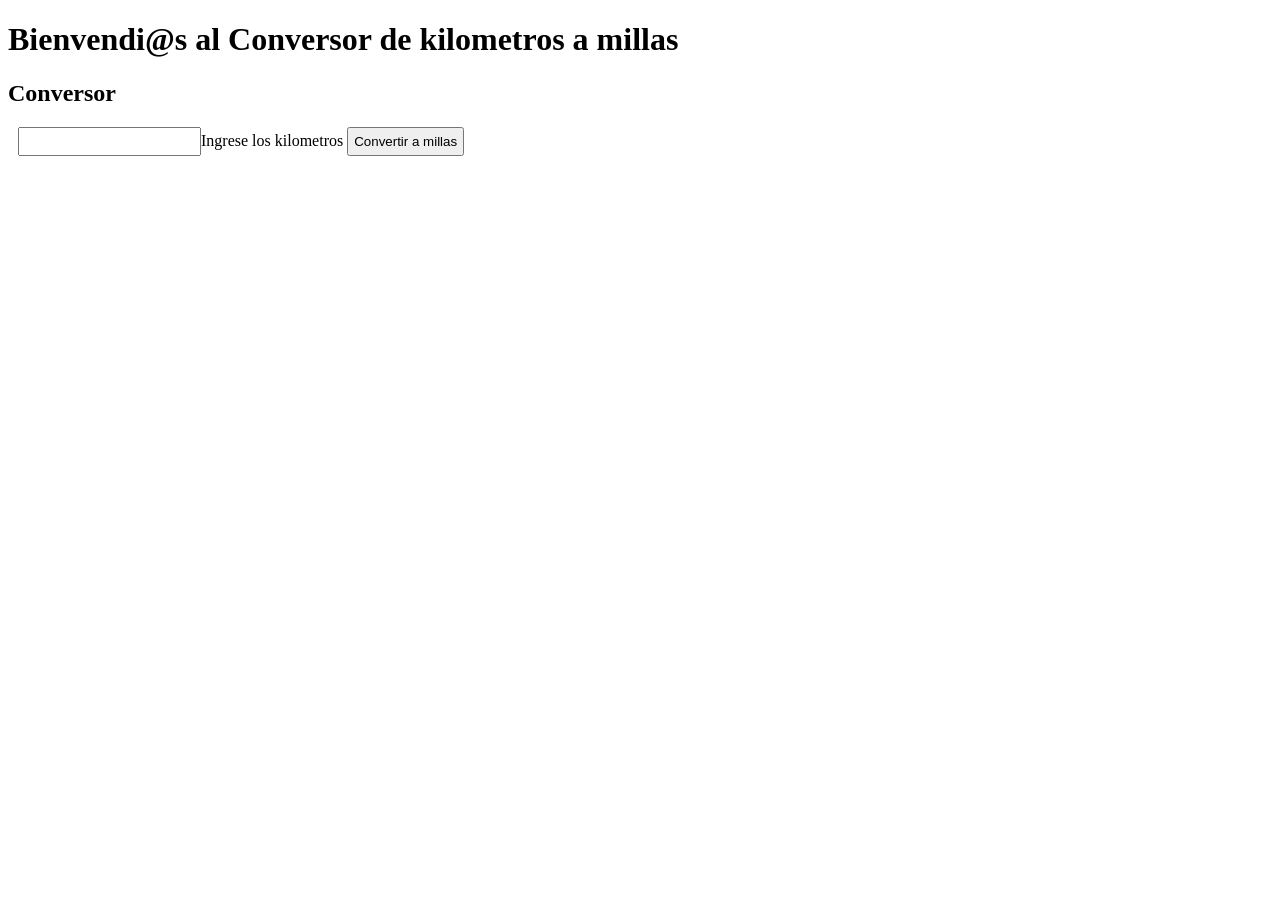
==== Index.html @ 075b9bf3 "ActComprobacion1" ====
<!DOCTYPE html>
<html lang="en">
<head>
    <meta charset="UTF-8">
    <meta name="viewport" content="width=device-width, initial-scale=1.0">
    <title>Conversor Web de Km a M</title>
    <link rel="stylesheet" href="style.css">
</head>
<body>
    <h1>Bienvendi@s al Conversor de kilometros a millas</h1>
    
    <h2>Conversor</h2>

    <label for="valor"></label>
    <input type="number">Ingrese los kilometros
    <button onclick="convertir">Convertir a millas</button>

    <p id=""></p>

    <p id=""></p>
    <div id=""></div>

    <script src="script.js"></script>
</body>
<footer>

</footer>
</html>
---- style.css ----
body {
    background: white;
}

input, label, button {
    font-family: Arial, sans-serif;
    font-weight: 100;
    margin: auto;
    padding: 5px;
    color: black;
}

p {
    color: black;
    font-family: Arial, sans-serif;
    font-size: small;
}

div {
    color: black;
    
}
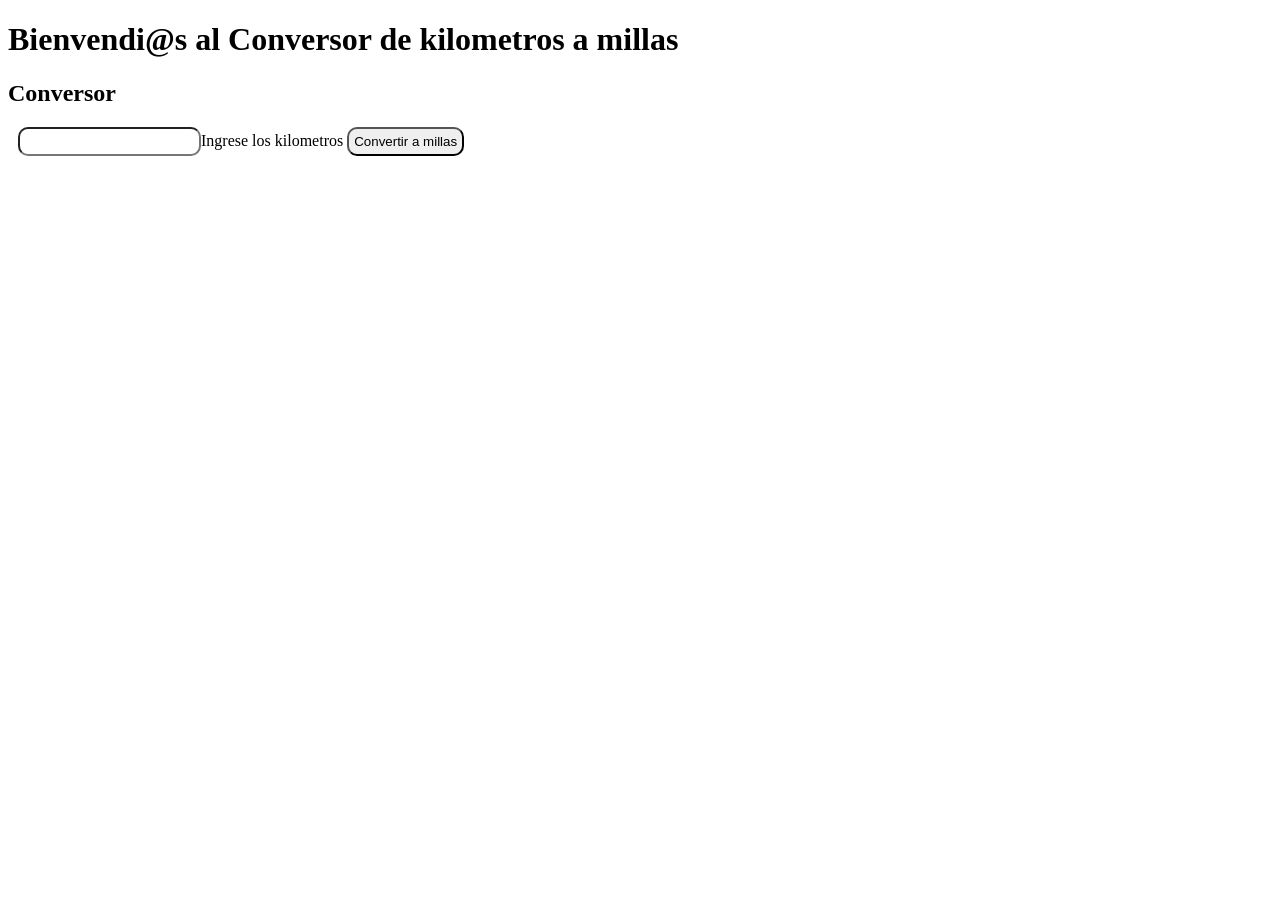
==== commit 6e53c926: "ActComprobacion1" ====
--- a/Index.html
+++ b/Index.html
@@ -21,8 +21,9 @@
     <div id=""></div>
 
     <script src="script.js"></script>
+    <script src="worker.js"></script>
 </body>
 <footer>
-
+    
 </footer>
 </html>
--- a/style.css
+++ b/style.css
@@ -8,6 +8,7 @@
     margin: auto;
     padding: 5px;
     color: black;
+    border-radius: 10px;
 }
 
 p {
@@ -18,5 +19,5 @@
 
 div {
     color: black;
-    
+    border-radius: 10px;
 }
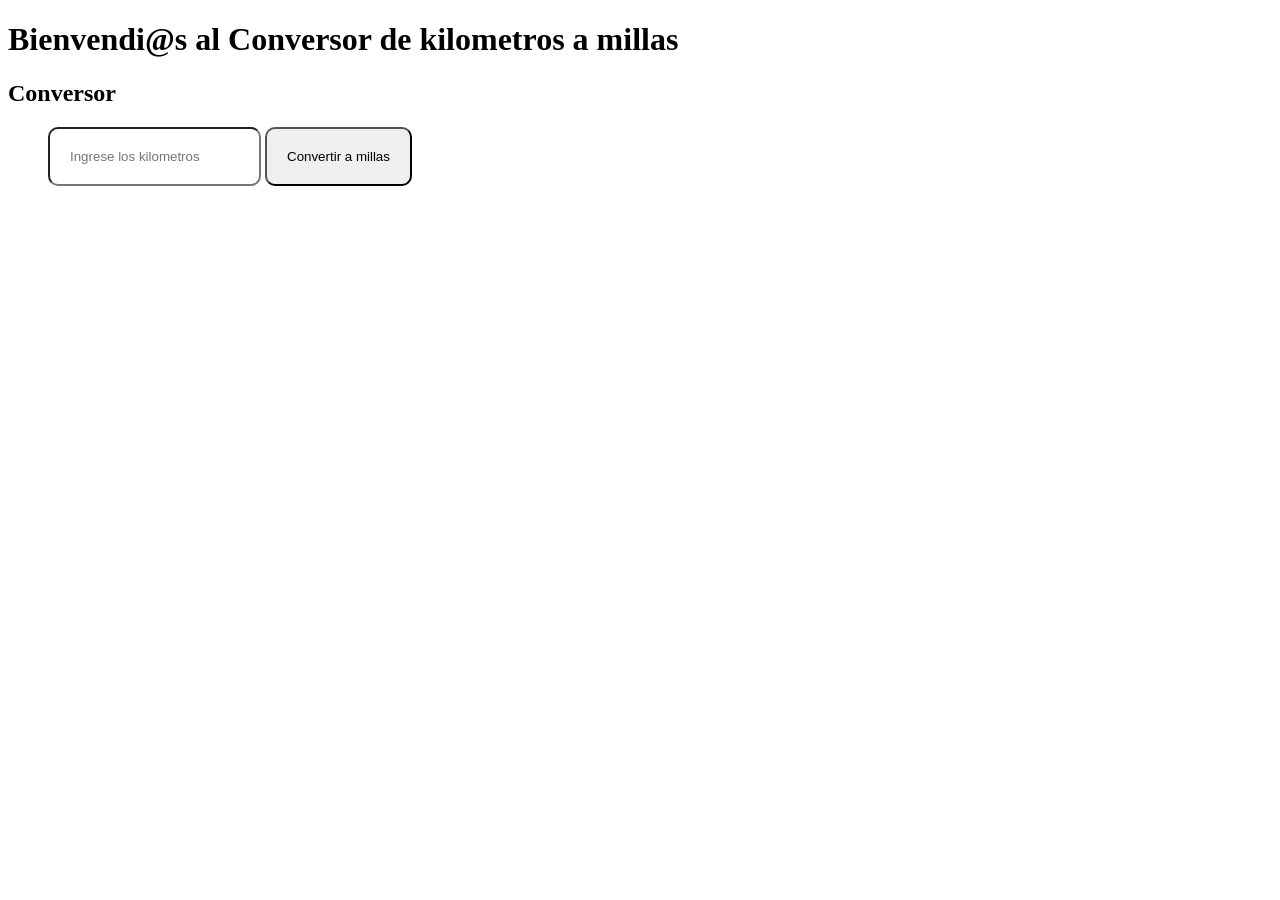
==== commit de4b9b1b: "ActComprobacion1" ====
--- a/Index.html
+++ b/Index.html
@@ -12,7 +12,7 @@
     <h2>Conversor</h2>
 
     <label for="valor"></label>
-    <input type="number">Ingrese los kilometros
+    <input type="number" placeholder="Ingrese los kilometros">
     <button onclick="convertir">Convertir a millas</button>
 
     <p id=""></p>
--- a/style.css
+++ b/style.css
@@ -4,9 +4,9 @@
 
 input, label, button {
     font-family: Arial, sans-serif;
-    font-weight: 100;
+    font-weight: 500;
     margin: auto;
-    padding: 5px;
+    padding: 20px;
     color: black;
     border-radius: 10px;
 }
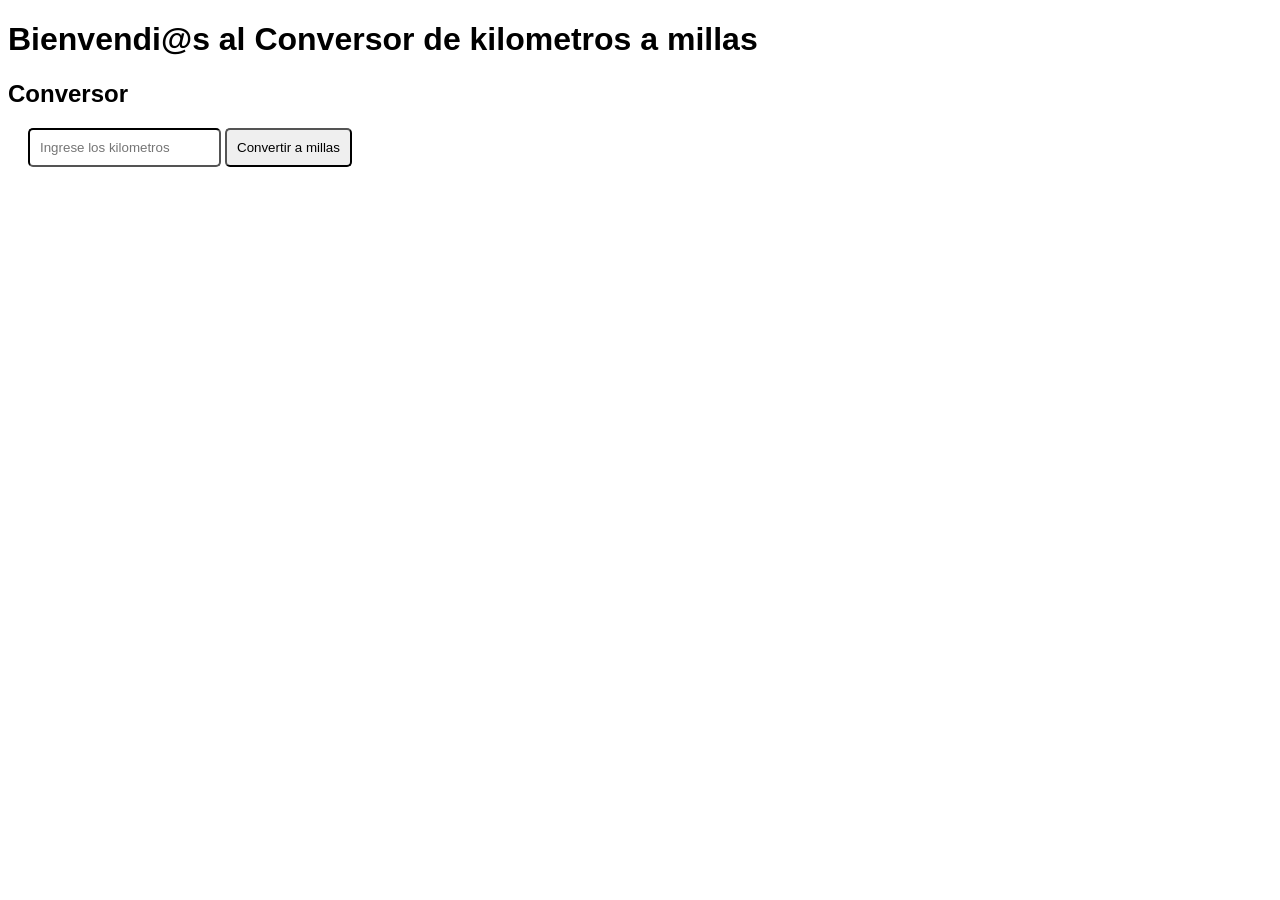
==== commit ebb9d690: "ActComprobacion1" ====
--- a/Index.html
+++ b/Index.html
@@ -15,9 +15,9 @@
     <input type="number" placeholder="Ingrese los kilometros">
     <button onclick="convertir">Convertir a millas</button>
 
-    <p id=""></p>
+    <p id="resultado"></p>
 
-    <p id=""></p>
+    <p id="historial"></p>
     <div id=""></div>
 
     <script src="script.js"></script>
--- a/style.css
+++ b/style.css
@@ -4,11 +4,12 @@
 
 input, label, button {
     font-family: Arial, sans-serif;
-    font-weight: 500;
+    font-weight: 100;
     margin: auto;
-    padding: 20px;
+    padding: 10px;
     color: black;
-    border-radius: 10px;
+    border-radius: 5px;
+    border-color: black;
 }
 
 p {
@@ -20,4 +21,8 @@
 div {
     color: black;
     border-radius: 10px;
+}
+
+h1, h2 {
+    font-family: Arial, sans-serif;
 }
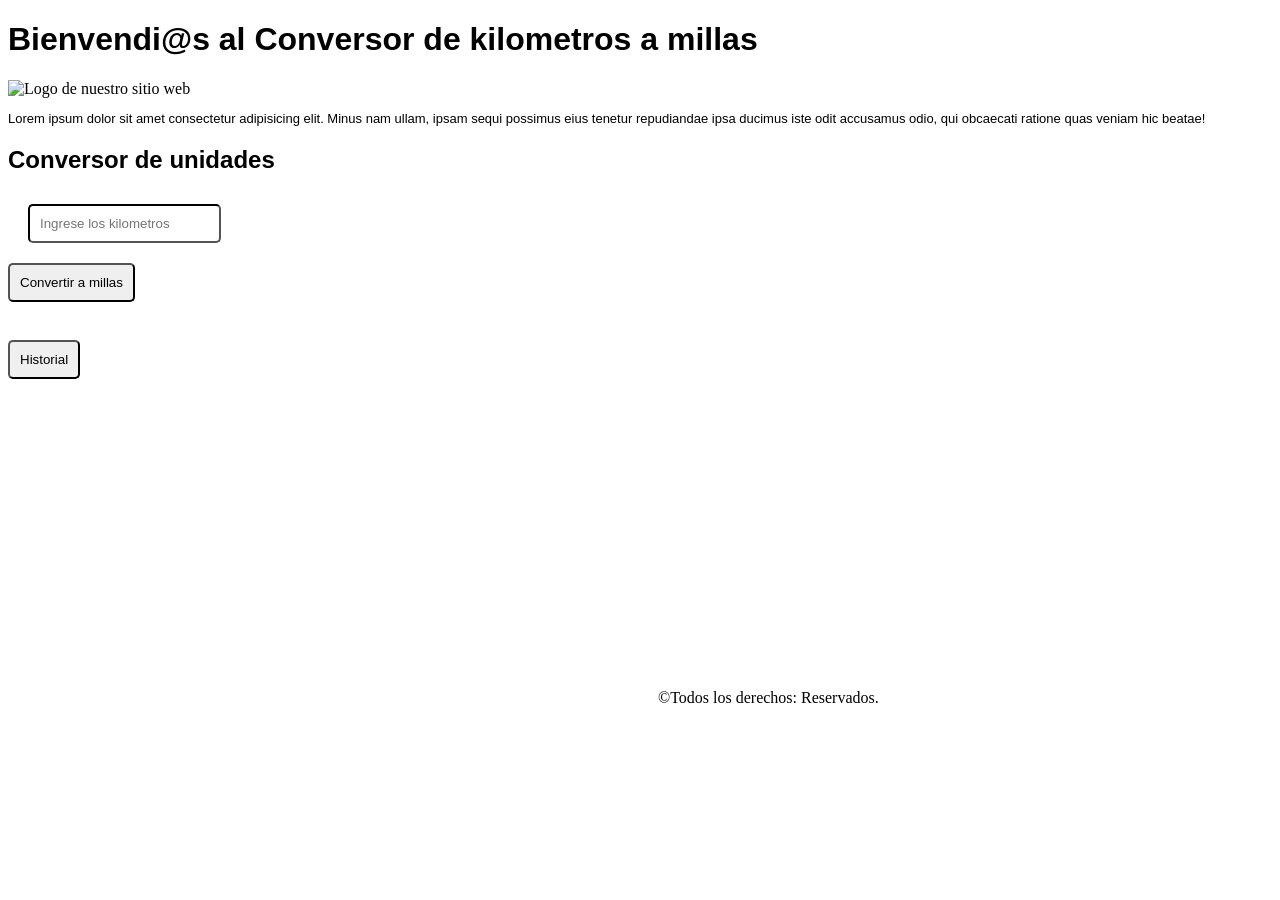
==== commit 0da5deee: "ActComprobacion1" ====
--- a/Index.html
+++ b/Index.html
@@ -3,17 +3,21 @@
 <head>
     <meta charset="UTF-8">
     <meta name="viewport" content="width=device-width, initial-scale=1.0">
-    <title>Conversor Web de Km a M</title>
+    <title>Conversor Web</title>
     <link rel="stylesheet" href="style.css">
 </head>
 <body>
+    
     <h1>Bienvendi@s al Conversor de kilometros a millas</h1>
+    <img src="" alt="Logo de nuestro sitio web">
+    <p>Lorem ipsum dolor sit amet consectetur adipisicing elit. Minus nam ullam, ipsam sequi possimus eius tenetur repudiandae ipsa ducimus iste odit accusamus odio, qui obcaecati ratione quas veniam hic beatae!</p>
     
-    <h2>Conversor</h2>
+    <h2>Conversor de unidades</h2>
 
     <label for="valor"></label>
-    <input type="number" placeholder="Ingrese los kilometros">
-    <button onclick="convertir">Convertir a millas</button>
+    <input type="number" placeholder="Ingrese los kilometros"><br>
+    <button onclick="convertir">Convertir a millas</button><br><br>
+    <button onclick="verhistorial">Historial</button>
 
     <p id="resultado"></p>
 
@@ -24,6 +28,6 @@
     <script src="worker.js"></script>
 </body>
 <footer>
-    
+    &copy;Todos los derechos: Reservados.
 </footer>
 </html>
--- a/style.css
+++ b/style.css
@@ -1,11 +1,17 @@
 body {
     background: white;
+}
+
+footer {
+    margin-left: 650px;
+    margin-top: 300px;
 }
 
 input, label, button {
     font-family: Arial, sans-serif;
     font-weight: 100;
-    margin: auto;
+    margin-top: 10px;
+    margin-bottom: 10px;
     padding: 10px;
     color: black;
     border-radius: 5px;
@@ -25,4 +31,5 @@
 
 h1, h2 {
     font-family: Arial, sans-serif;
-}+}
+
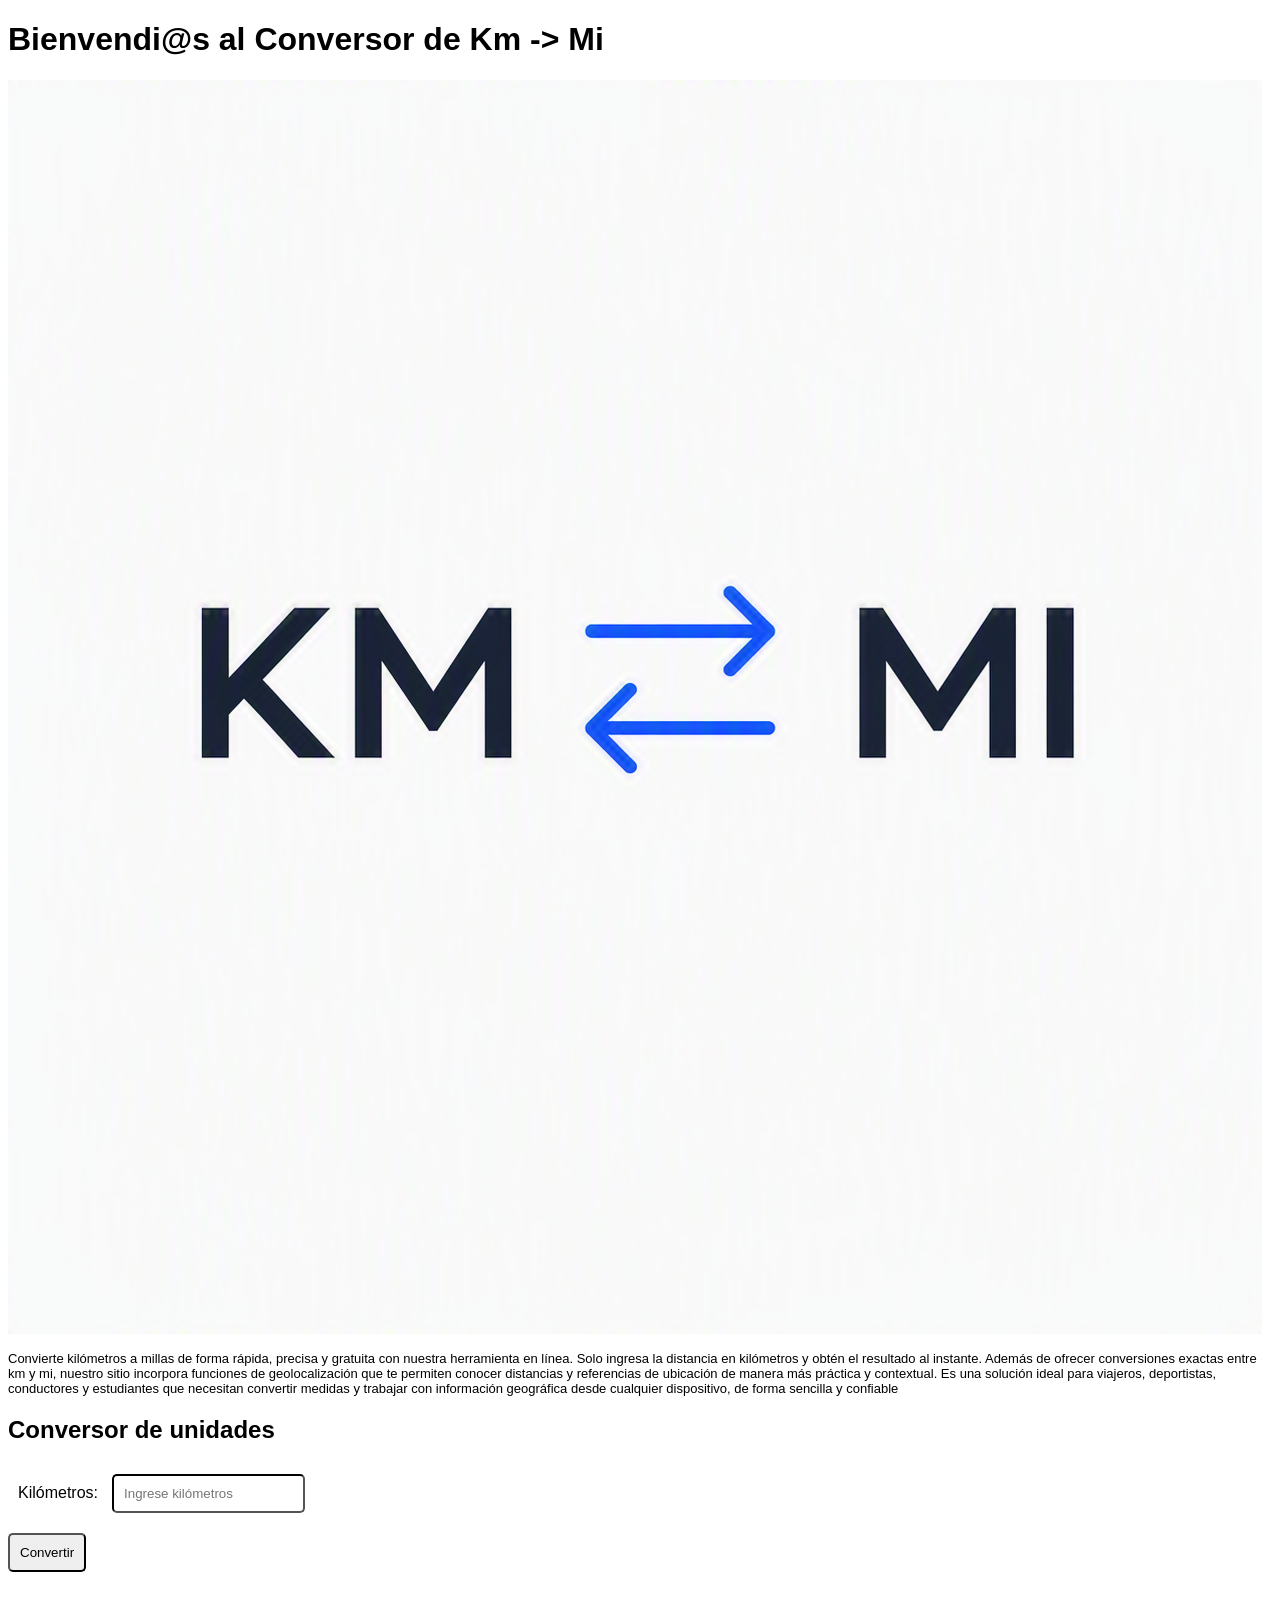
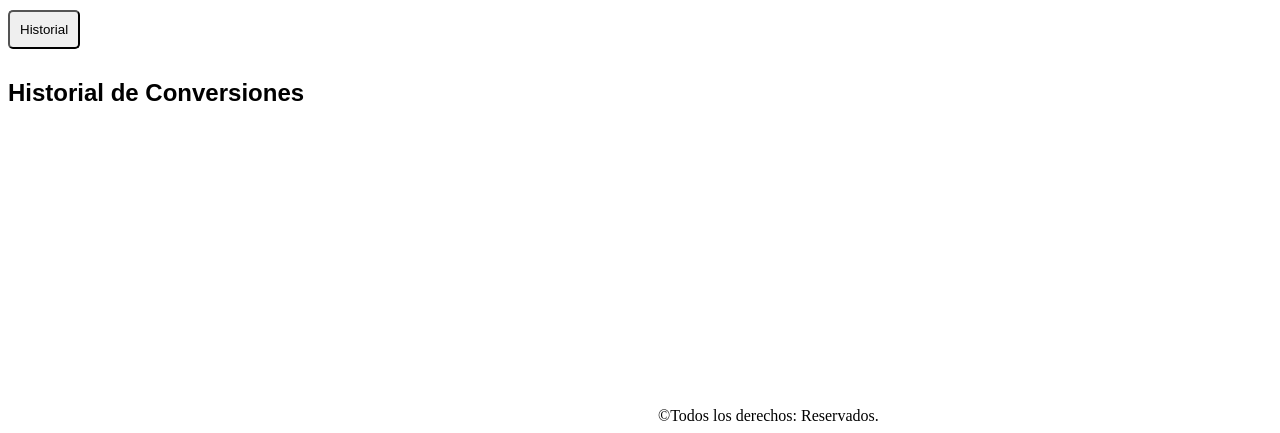
==== commit 84d27486: "Modificaciones y agregaciones al script y worker" ====
--- a/Index.html
+++ b/Index.html
@@ -3,29 +3,30 @@
 <head>
     <meta charset="UTF-8">
     <meta name="viewport" content="width=device-width, initial-scale=1.0">
-    <title>Conversor Web</title>
+    <title>Conversor Km a Mi</title>
     <link rel="stylesheet" href="style.css">
 </head>
 <body>
     
-    <h1>Bienvendi@s al Conversor de kilometros a millas</h1>
-    <img src="" alt="Logo de nuestro sitio web">
-    <p>Lorem ipsum dolor sit amet consectetur adipisicing elit. Minus nam ullam, ipsam sequi possimus eius tenetur repudiandae ipsa ducimus iste odit accusamus odio, qui obcaecati ratione quas veniam hic beatae!</p>
+    <h1>Bienvendi@s al Conversor de Km -> Mi</h1>
+    <img src="Assets/Logo.png" alt="Logo de nuestro sitio web">
+    <p>Convierte kilómetros a millas de forma rápida, precisa y gratuita con nuestra herramienta en línea. Solo ingresa la distancia en kilómetros y obtén el resultado al instante. Además de ofrecer conversiones exactas entre km y mi, nuestro sitio incorpora funciones de geolocalización que te permiten conocer distancias y referencias de ubicación de manera más práctica y contextual. Es una solución ideal para viajeros, deportistas, conductores y estudiantes que necesitan convertir medidas y trabajar con información geográfica desde cualquier dispositivo, de forma sencilla y confiable</p>
     
     <h2>Conversor de unidades</h2>
 
-    <label for="valor"></label>
-    <input type="number" placeholder="Ingrese los kilometros"><br>
-    <button onclick="convertir">Convertir a millas</button><br><br>
+    <label for="valor">Kilómetros:</label>
+    <input type="number" id="valor" placeholder="Ingrese kilómetros"><br>
+    <button onclick="convertir">Convertir</button><br><br>
     <button onclick="verhistorial">Historial</button>
 
     <p id="resultado"></p>
 
-    <p id="historial"></p>
-    <div id=""></div>
+    <h2>Historial de Conversiones</h2>
+    <div id="historial"></div>
+
+    <p id="ubicacion"></p>
 
     <script src="script.js"></script>
-    <script src="worker.js"></script>
 </body>
 <footer>
     &copy;Todos los derechos: Reservados.
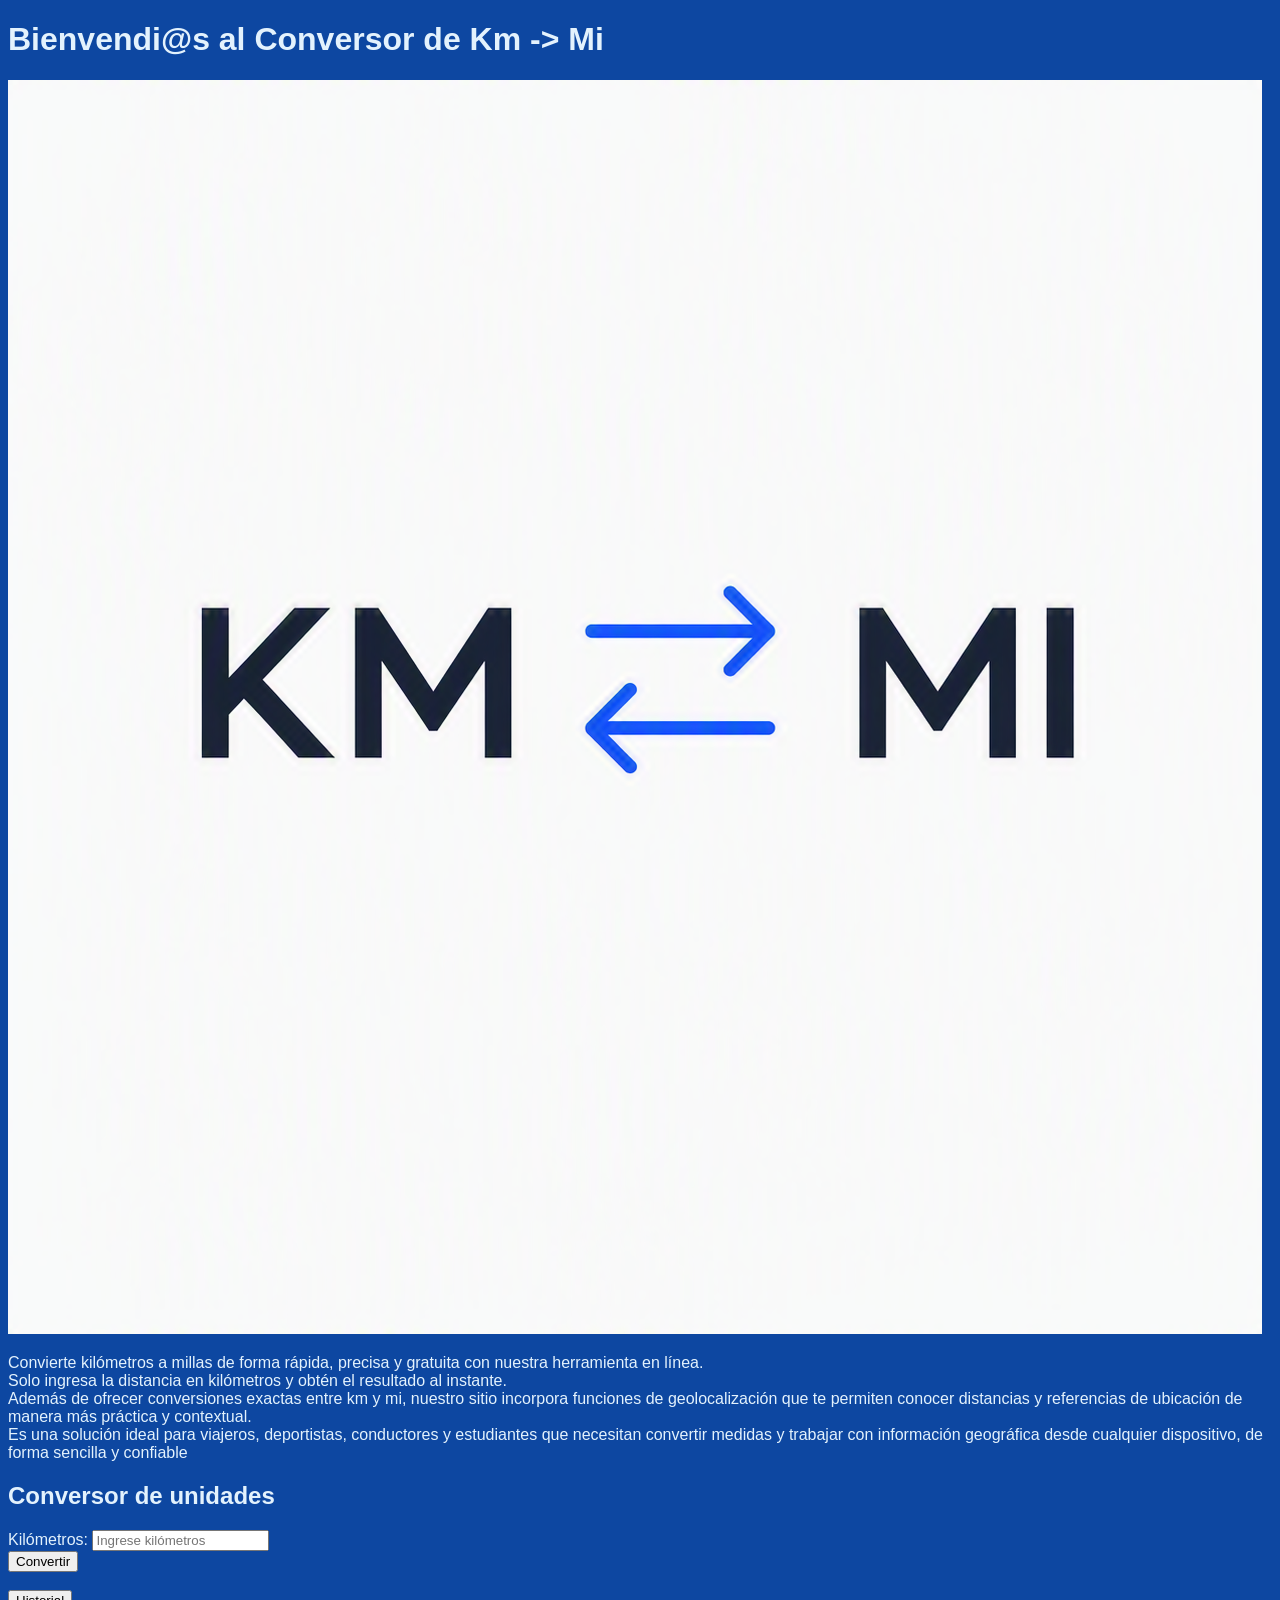
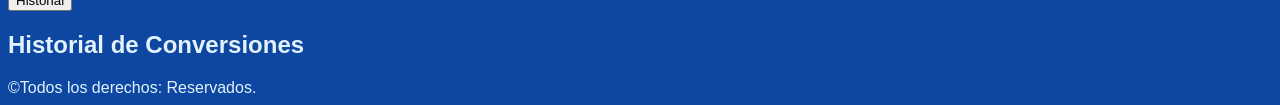
==== commit e313380a: "Modificaciones y agregaciones a todas las páginas" ====
--- a/Index.html
+++ b/Index.html
@@ -9,8 +9,10 @@
 <body>
     
     <h1>Bienvendi@s al Conversor de Km -> Mi</h1>
-    <img src="Assets/Logo.png" alt="Logo de nuestro sitio web">
-    <p>Convierte kilómetros a millas de forma rápida, precisa y gratuita con nuestra herramienta en línea. Solo ingresa la distancia en kilómetros y obtén el resultado al instante. Además de ofrecer conversiones exactas entre km y mi, nuestro sitio incorpora funciones de geolocalización que te permiten conocer distancias y referencias de ubicación de manera más práctica y contextual. Es una solución ideal para viajeros, deportistas, conductores y estudiantes que necesitan convertir medidas y trabajar con información geográfica desde cualquier dispositivo, de forma sencilla y confiable</p>
+
+    <img id="logo" src="Assets/Logo.png" alt="Logo de nuestro sitio web">
+
+    <p>Convierte kilómetros a millas de forma rápida, precisa y gratuita con nuestra herramienta en línea. <br>Solo ingresa la distancia en kilómetros y obtén el resultado al instante. <br>Además de ofrecer conversiones exactas entre km y mi, nuestro sitio incorpora funciones de geolocalización que te permiten conocer distancias y referencias de ubicación de manera más práctica y contextual. <br>Es una solución ideal para viajeros, deportistas, conductores y estudiantes que necesitan convertir medidas y trabajar con información geográfica desde cualquier dispositivo, de forma sencilla y confiable</p>
     
     <h2>Conversor de unidades</h2>
 
--- a/style.css
+++ b/style.css
@@ -1,35 +1,27 @@
 body {
-    background: white;
+    background: rgb(13, 71, 161);
+    font-family: Arial, sans-serif;
+    color: rgb(227, 242, 253);
 }
 
 footer {
-    margin-left: 650px;
-    margin-top: 300px;
+
 }
 
-input, label, button {
-    font-family: Arial, sans-serif;
-    font-weight: 100;
-    margin-top: 10px;
-    margin-bottom: 10px;
-    padding: 10px;
-    color: black;
-    border-radius: 5px;
-    border-color: black;
+input, button {
+
+}
+
+h1, h2 {
+
 }
 
 p {
-    color: black;
-    font-family: Arial, sans-serif;
-    font-size: small;
+
 }
 
-div {
-    color: black;
-    border-radius: 10px;
-}
-
-h1, h2 {
-    font-family: Arial, sans-serif;
-}
-
+#logo {
+    width: 100;
+    height: 100;
+    text-align: center;
+}
